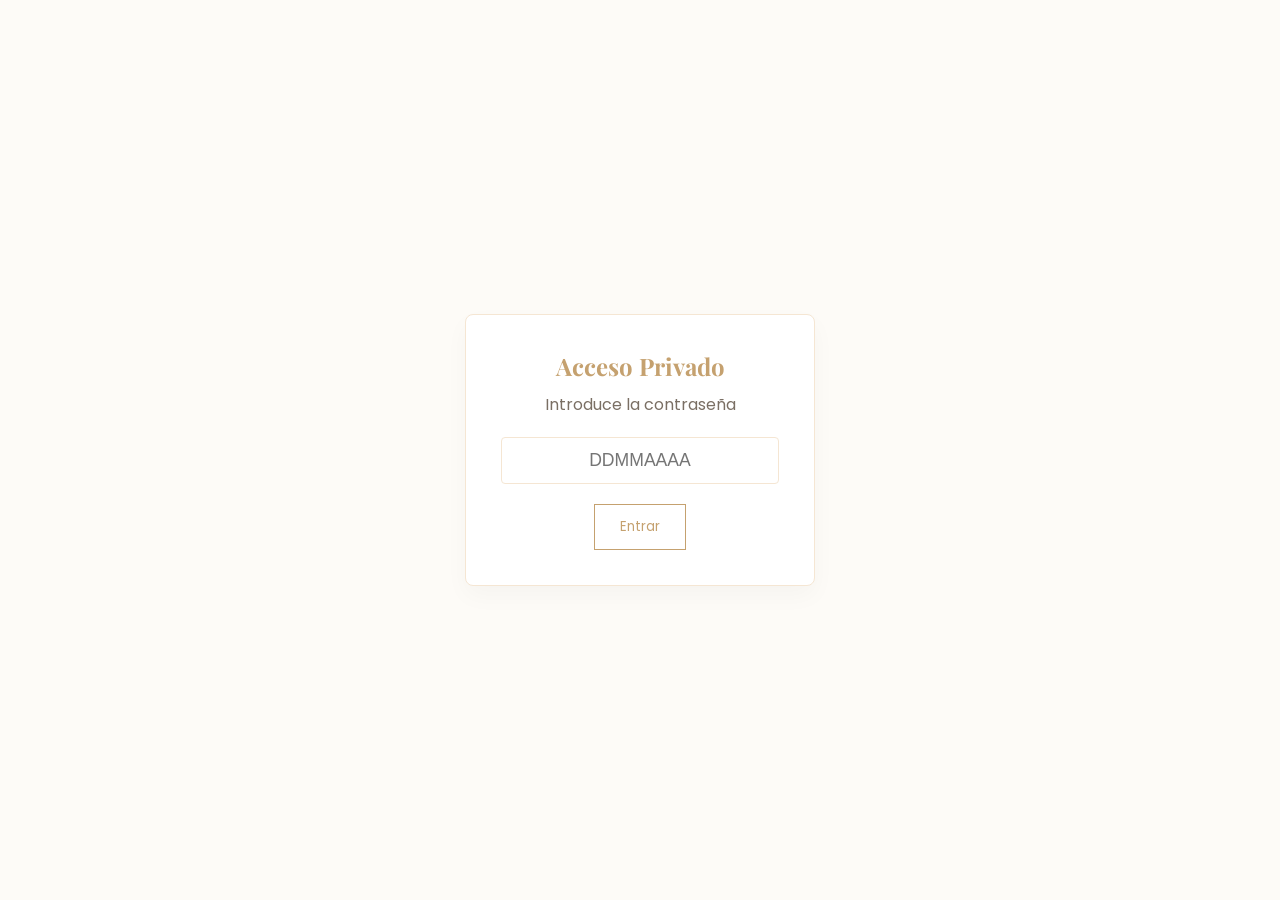
==== index.html @ 3417e931 "Add files via upload" ====
<!DOCTYPE html>
<html lang="es">
<head>
    <meta charset="UTF-8">
    <meta name="viewport" content="width=device-width, initial-scale=1.0">
    <title>♡</title>
    <link rel="stylesheet" href="css/index.css">
    <link href="https://fonts.googleapis.com/css2?family=Playfair+Display:wght@400;700&family=Poppins:wght@300;400&display=swap" rel="stylesheet">
</head>
<body>

    <div id="login-overlay">
        <div class="login-box">
            <h2>Acceso Privado</h2>
            <p>Introduce la contraseña</p>
            <input type="password" id="password-input" placeholder="DDMMAAAA" autocomplete="off">
            <button id="login-btn">Entrar</button>
            <p id="error-msg" class="hidden">Contraseña incorrecta</p>
        </div>
    </div>

    <div id="protected-content" class="hidden-protected">
        <div class="main-content">
            <header>
                <p class="tagline">Donde la distancia se rinde ante nosotros</p>
                <h1>Valentina</h1>
                <div class="line"></div>
            </header>

            <section class="counter-box">
                <p class="one-line">Cada momento desde el 13 de julio de 2025</p>
                <div class="timer">
                    <div class="time-unit"><span id="days">0</span><p>Días</p></div>
                    <div class="time-unit"><span id="hours">0</span><p>Horas</p></div>
                    <div class="time-unit"><span id="minutes">0</span><p>Mins</p></div>
                    <div class="time-unit"><span id="seconds">00</span><p>Segs</p></div>
                </div>
            </section>

            <section class="message">
                <div class="card" id="main-card">
                    <p class="quote">"La distancia es solo una prueba de qué tan lejos puede viajar el cariño."</p>
                    <div class="hug-zone">
                        <button id="btn-hug">Haz click aquí</button>
                        <div id="hug-animation">
                            <img src="https://ibb.co/nqQvqspG" alt="Valentina">
                        </div>
                    </div>
                </div>
            </section>

            <section class="letters-section">
                <div class="reveal-card">
                    <h3>Simplemente nosotros</h3>
                    <p>Contigo todo es más fácil, hasta el silencio se siente bien.<br>No necesito buscar nada, porque contigo lo tengo todo.<br>Eres mi lugar favorito, mi hogar y mi suerte.<br>No hay mucho más que decir, solo que me encanta quererte.</p>
                </div>
            </section>
        </div>
    </div>

    <script src="js/index.js"></script>
</body>
</html>
---- css/index.css ----
:root {
    --crema-fondo: #FDFBF7;
    --crema-oscuro: #F5E6D3;
    --texto-suave: #7A6F64;
    --dorado-mate: #C5A16F;
}

* { margin: 0; padding: 0; box-sizing: border-box; }

body {
    background-color: var(--crema-fondo);
    font-family: 'Poppins', sans-serif;
    color: var(--texto-suave);
    overflow-x: hidden;
}

/* SEGURIDAD */
#login-overlay {
    position: fixed;
    top: 0; left: 0; width: 100%; height: 100%;
    background: var(--crema-fondo);
    display: flex; justify-content: center; align-items: center;
    z-index: 5000;
    transition: opacity 0.6s ease;
}

.login-box {
    text-align: center; padding: 35px; background: white;
    border: 1px solid var(--crema-oscuro); border-radius: 8px;
    width: 90%; max-width: 350px;
    box-shadow: 0 10px 25px rgba(0,0,0,0.03);
}

.login-box h2 { font-family: 'Playfair Display', serif; color: var(--dorado-mate); margin-bottom: 10px; }

.login-box input {
    padding: 12px; margin: 20px 0; width: 100%;
    border: 1px solid var(--crema-oscuro); border-radius: 4px;
    text-align: center; font-size: 1.1rem; outline: none;
}

/* CONTENIDO PRINCIPAL */
.main-content {
    display: flex; flex-direction: column; align-items: center;
    padding: 40px 20px; text-align: center;
}

.hidden-protected { display: none; }
.hidden { display: none !important; }

h1 { font-family: 'Playfair Display', serif; font-size: clamp(2.8rem, 10vw, 4rem); color: var(--dorado-mate); }
.tagline { text-transform: uppercase; letter-spacing: 2px; font-size: clamp(0.6rem, 2.8vw, 0.8rem); color: #B2A595; }
.line { height: 1px; width: 80px; background: var(--dorado-mate); margin: 20px auto; }

.one-line { 
    font-size: clamp(0.65rem, 3.2vw, 0.9rem); 
    white-space: nowrap; 
    margin-bottom: 15px;
    letter-spacing: 0.5px;
}

.timer { display: flex; justify-content: center; gap: 15px; margin: 25px 0; }
.time-unit span { font-size: clamp(1.8rem, 6vw, 2.8rem); font-weight: bold; color: var(--dorado-mate); line-height: 1; }
.time-unit p { font-size: 0.7rem; text-transform: uppercase; }

/* TARJETA QUE SE EXPANDE */
.card {
    background: white; padding: 30px; border-radius: 4px;
    border: 1px solid var(--crema-oscuro); width: 100%; max-width: 500px;
    transition: all 0.7s ease-in-out;
}

.quote { font-size: 0.9rem; font-style: italic; margin-bottom: 10px; line-height: 1.6; }

#hug-animation {
    max-height: 0; opacity: 0; overflow: hidden;
    transition: all 0.8s ease-in-out;
}

#hug-animation.revelado { max-height: 500px; opacity: 1; margin-top: 25px; }

#hug-animation img {
    width: 220px; height: 220px; object-fit: cover;
    border-radius: 8px; border: 5px solid white;
    box-shadow: 0 6px 15px rgba(0,0,0,0.1);
    animation: beat 1.2s infinite;
}

@keyframes beat { 0%, 100% { transform: scale(1); } 50% { transform: scale(1.05); } }

button {
    padding: 12px 25px; background: transparent;
    border: 1px solid var(--dorado-mate); color: var(--dorado-mate);
    cursor: pointer; transition: 0.3s; font-family: inherit;
}

button:hover { background: var(--dorado-mate); color: white; }

.petalo { position: fixed; top: -50px; font-size: 1.5rem; pointer-events: none; z-index: 1000; animation: caer linear forwards; }
@keyframes caer { to { transform: translateY(110vh) rotate(360deg); opacity: 0; } }

.reveal-card {
    background: white; padding: 25px; border-radius: 8px; margin-top: 50px;
    border: 1px solid var(--crema-oscuro); opacity: 0;
    transform: translateY(20px); transition: 0.8s all ease;
}
.reveal-card.show { opacity: 1; transform: translateY(0); }
.reveal-card h3 { font-family: 'Playfair Display', serif; color: var(--dorado-mate); margin-bottom: 10px; }
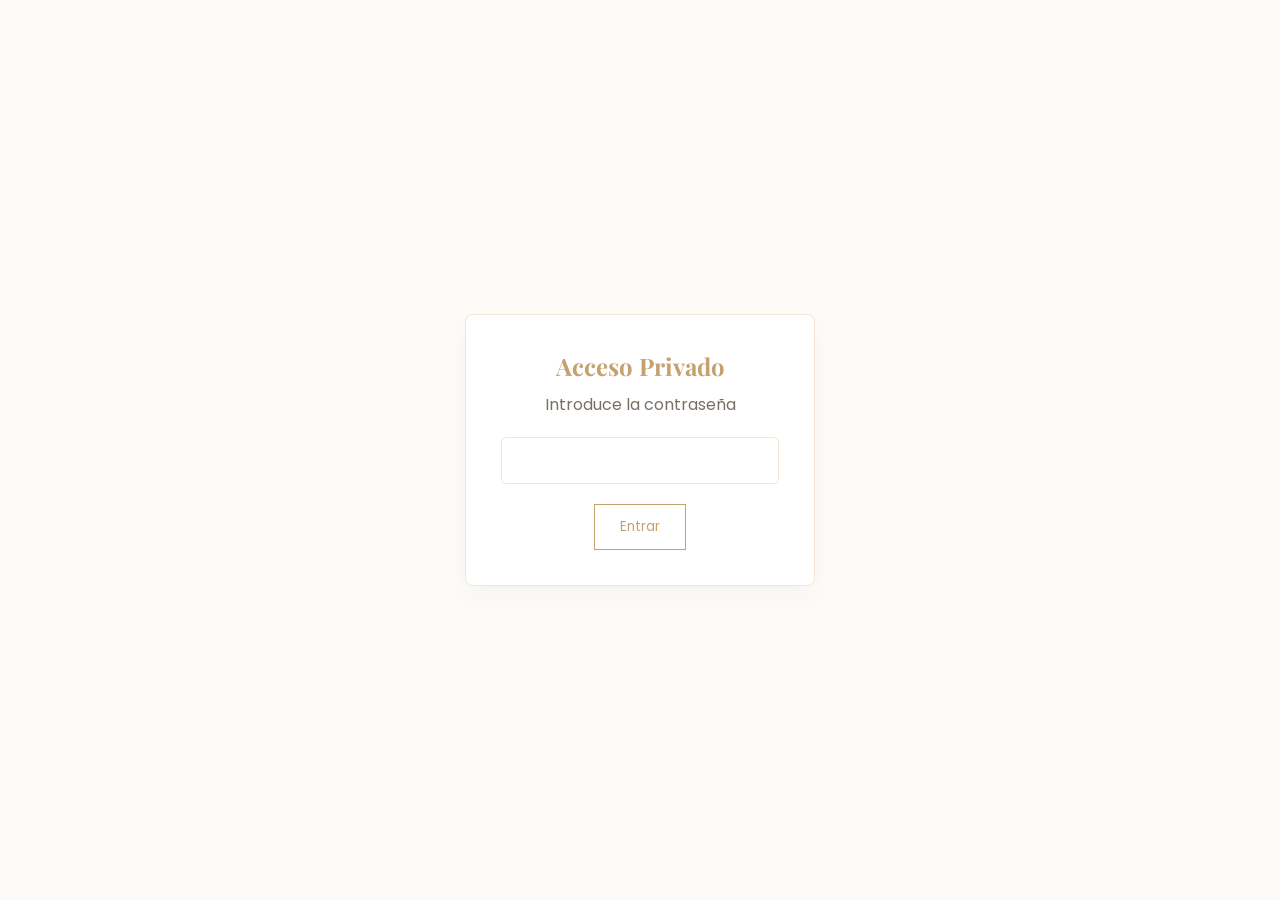
==== commit 4e4d6de9: "Change password input placeholder to empty Updated password input placeholder to be empty." ====
--- a/index.html
+++ b/index.html
@@ -13,7 +13,7 @@
         <div class="login-box">
             <h2>Acceso Privado</h2>
             <p>Introduce la contraseña</p>
-            <input type="password" id="password-input" placeholder="DDMMAAAA" autocomplete="off">
+            <input type="password" id="password-input" placeholder="" autocomplete="off">
             <button id="login-btn">Entrar</button>
             <p id="error-msg" class="hidden">Contraseña incorrecta</p>
         </div>
@@ -43,7 +43,7 @@
                     <div class="hug-zone">
                         <button id="btn-hug">Haz click aquí</button>
                         <div id="hug-animation">
-                            <img src="https://ibb.co/nqQvqspG" alt="Valentina">
+                            <img src="https://i.ibb.co/bjNZjgt0/IMG-20251129-050646-765.jpg" alt="Valentina">
                         </div>
                     </div>
                 </div>
